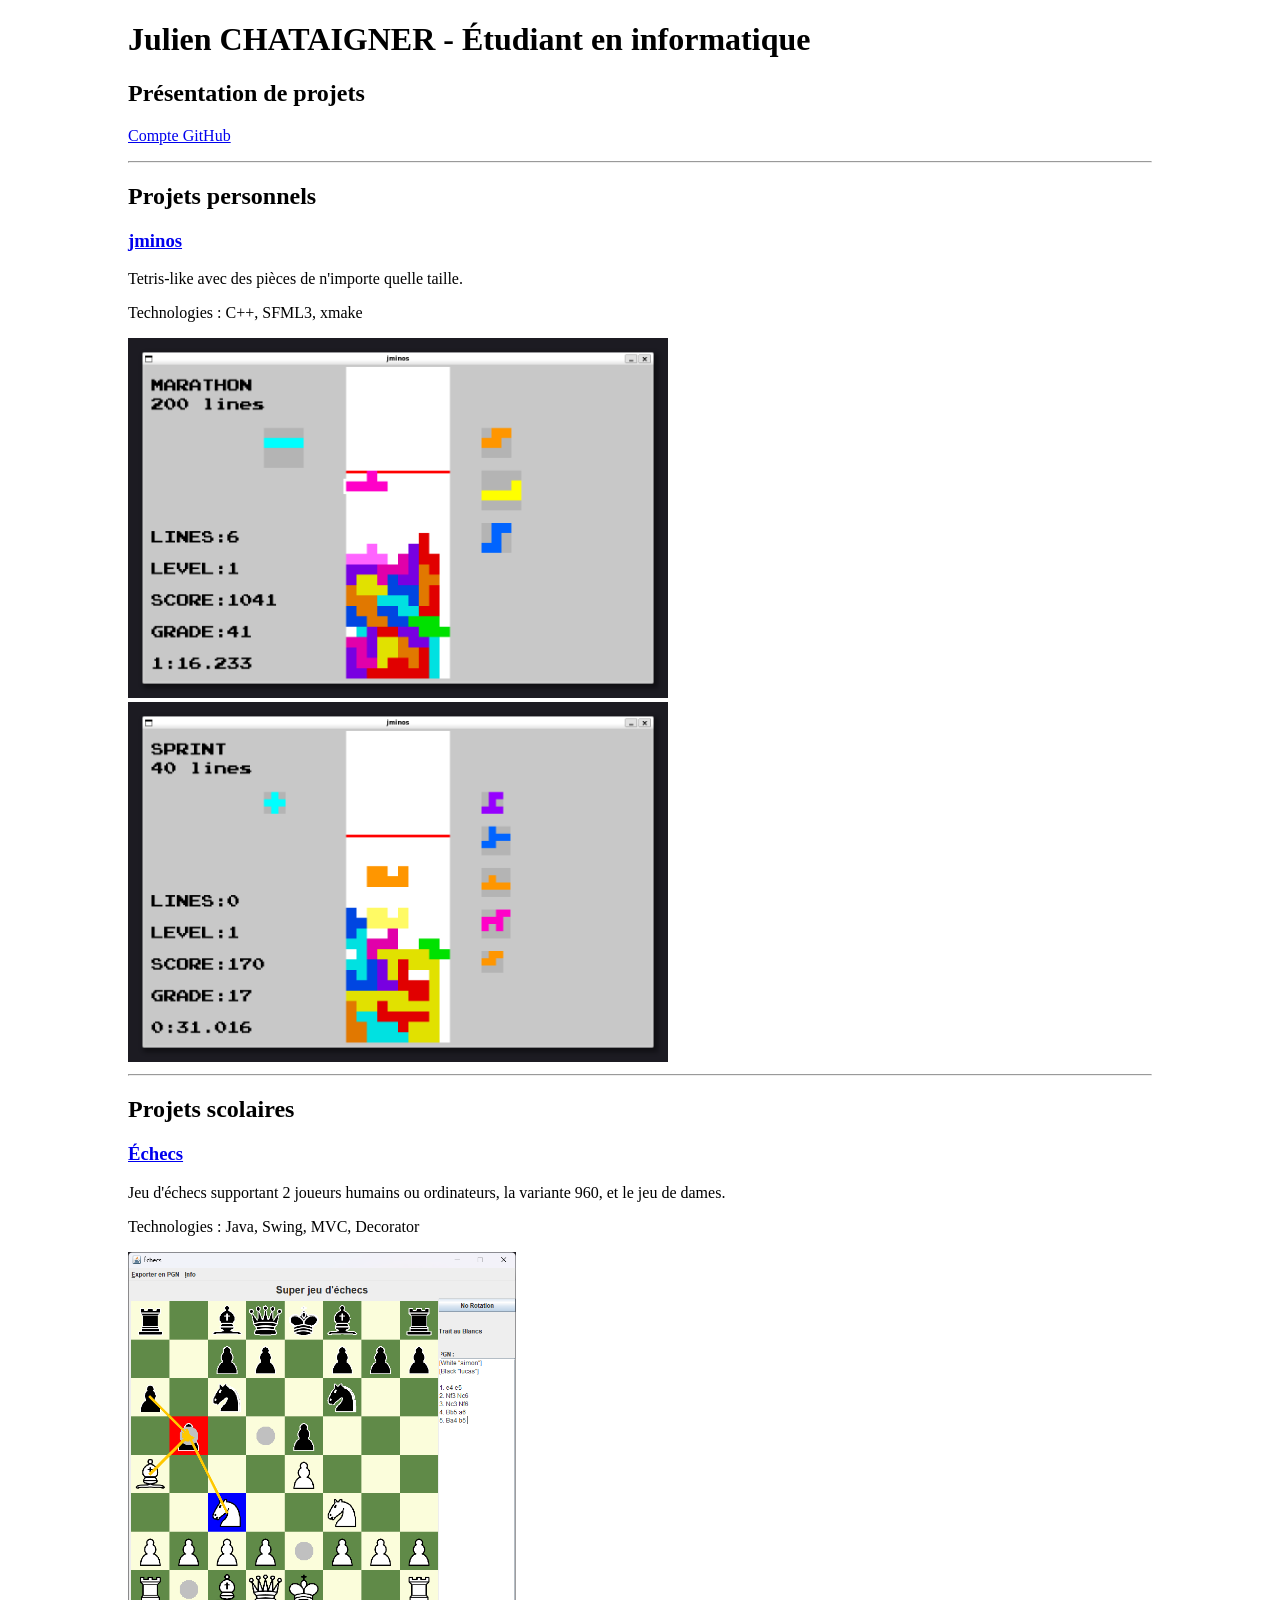
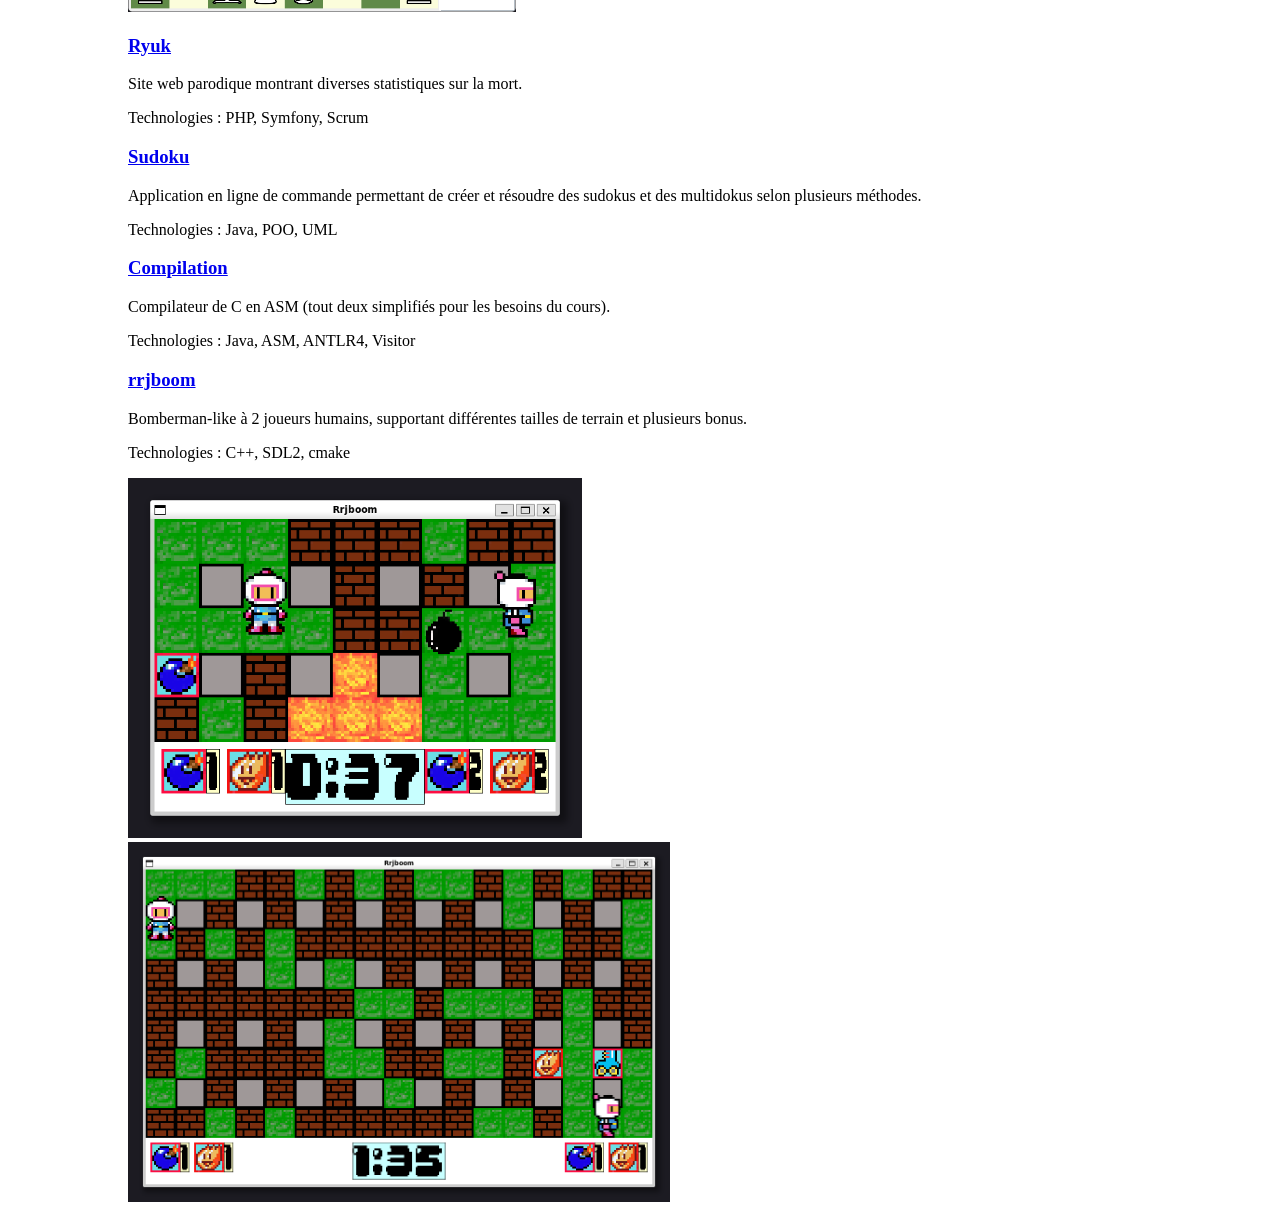
==== CV/index.html @ 771ffb71 "ajout site CV" ====
<!DOCTYPE html>
<html>
    <head>
        <meta charset="utf8">
        <title>Projets</title>
        <style>
            body {width: 80%; margin: auto;}
            img {height: 40vh; margin-right: 5%;}
        </style>
    </head>
    <body>
        <h1>Julien CHATAIGNER - Étudiant en informatique</h1>
        <h2>Présentation de projets</h2>
        <p><a href="https://github.com/zulianc">Compte GitHub</a></p>

        <hr>
        <h2>Projets personnels</h2>

        <h3><a href="https://git.ale-pri.com/TetrisNerd/jminos">jminos</a></h3>
        <p>Tetris-like avec des pièces de n'importe quelle taille.</p>
        <p>Technologies : C++, SFML3, xmake</p>
        <img src="img/jminos1.png"><img src="img/jminos2.png">

        <hr>
        <h2>Projets scolaires</h2>

        <h3><a href="https://github.com/zulianc/S6-Projet_Echec">Échecs</a></h3>
        <p>Jeu d'échecs supportant 2 joueurs humains ou ordinateurs, la variante 960, et le jeu de dames.</p>
        <p>Technologies : Java, Swing, MVC, Decorator</p>
        <img src="img/chess.png">

        <h3><a href="https://github.com/RyukPolytech/Ryuk">Ryuk</a></h3>
        <p>Site web parodique montrant diverses statistiques sur la mort.</p>
        <p>Technologies : PHP, Symfony, Scrum</p>

        <h3><a href="https://github.com/zulianc/S5-sudoku">Sudoku</a></h3>
        <p>Application en ligne de commande permettant de créer et résoudre des sudokus et des multidokus selon plusieurs méthodes.</p>
        <p>Technologies : Java, POO, UML</p>

        <h3><a href="https://github.com/VirisOnGithub/compilation">Compilation</a></h3>
        <p>Compilateur de C en ASM (tout deux simplifiés pour les besoins du cours).</p>
        <p>Technologies : Java, ASM, ANTLR4, Visitor</p>

        <h3><a href="https://github.com/rayylb/rrjboom">rrjboom</a></h3>
        <p>Bomberman-like à 2 joueurs humains, supportant différentes tailles de terrain et plusieurs bonus.</p>
        <p>Technologies : C++, SDL2, cmake</p>
        <img src="img/rrjboom1.png"><img src="img/rrjboom2.png">
    </body>
</html>
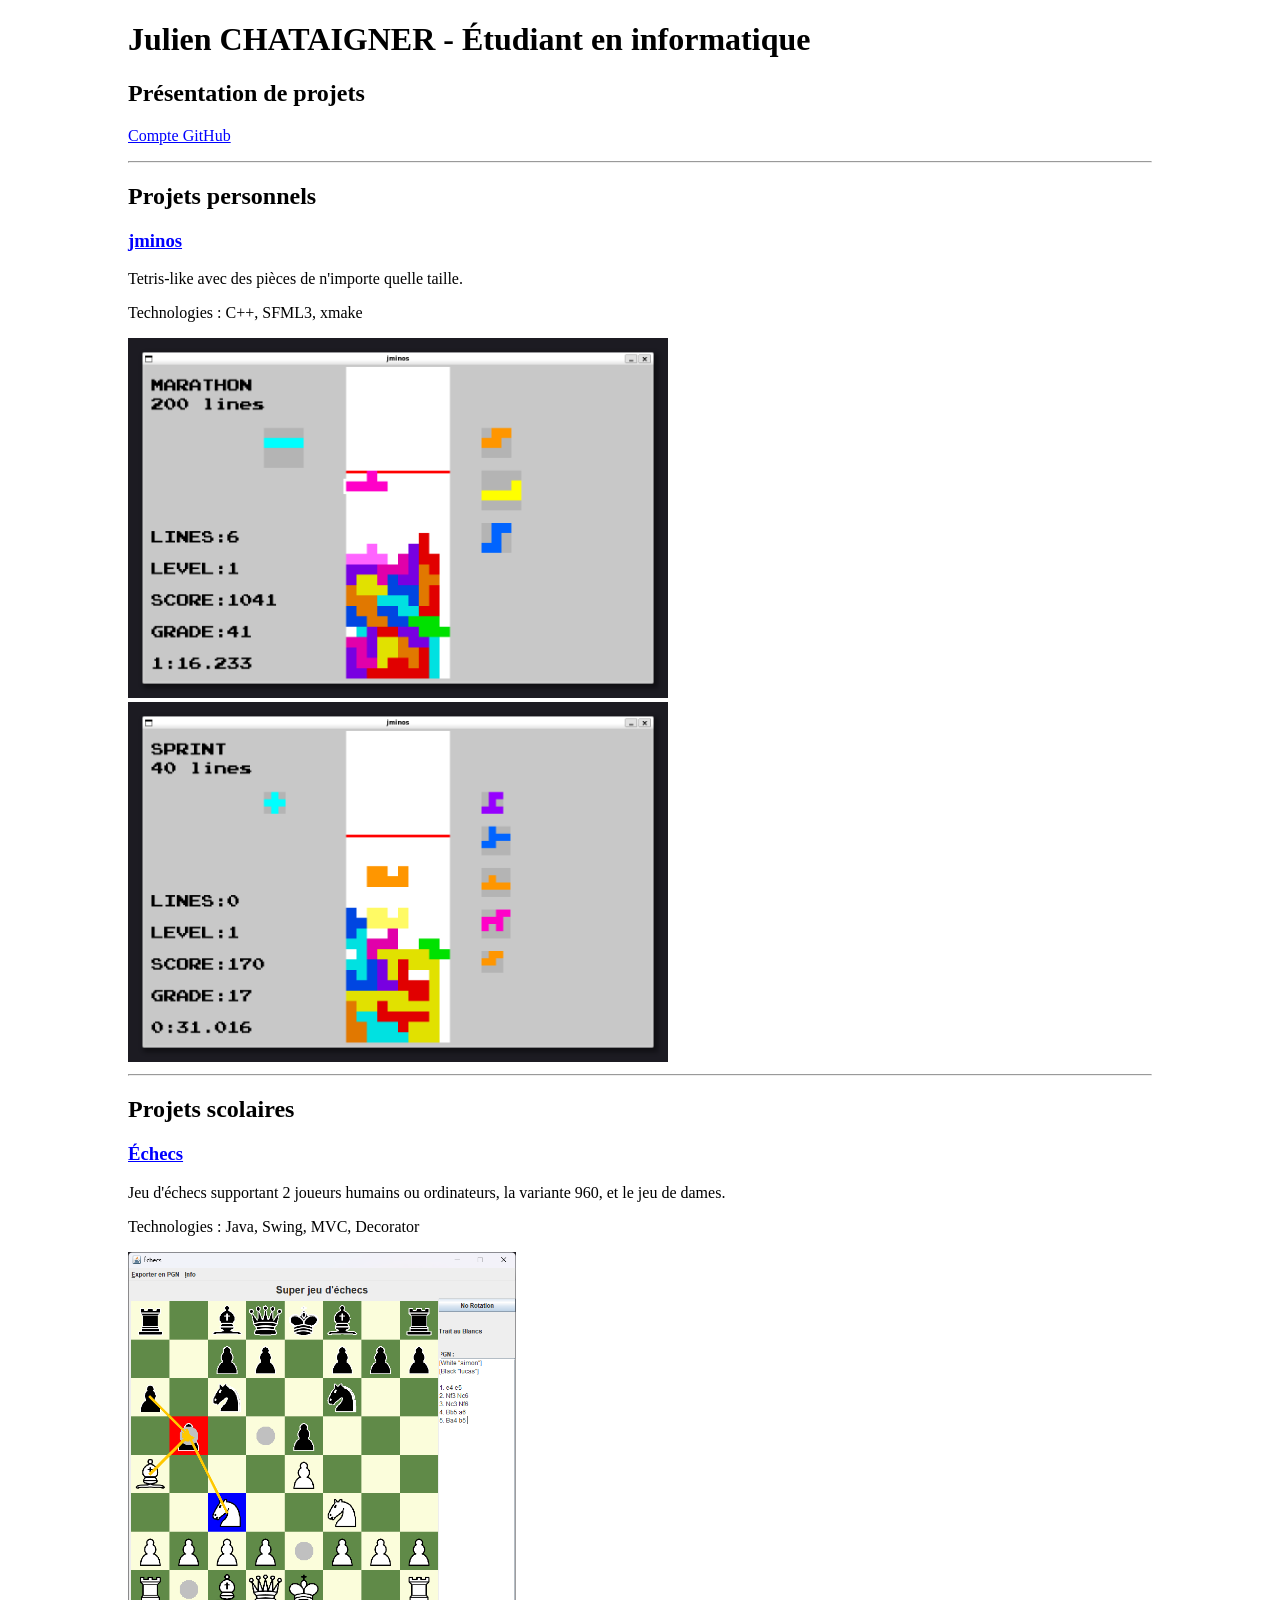
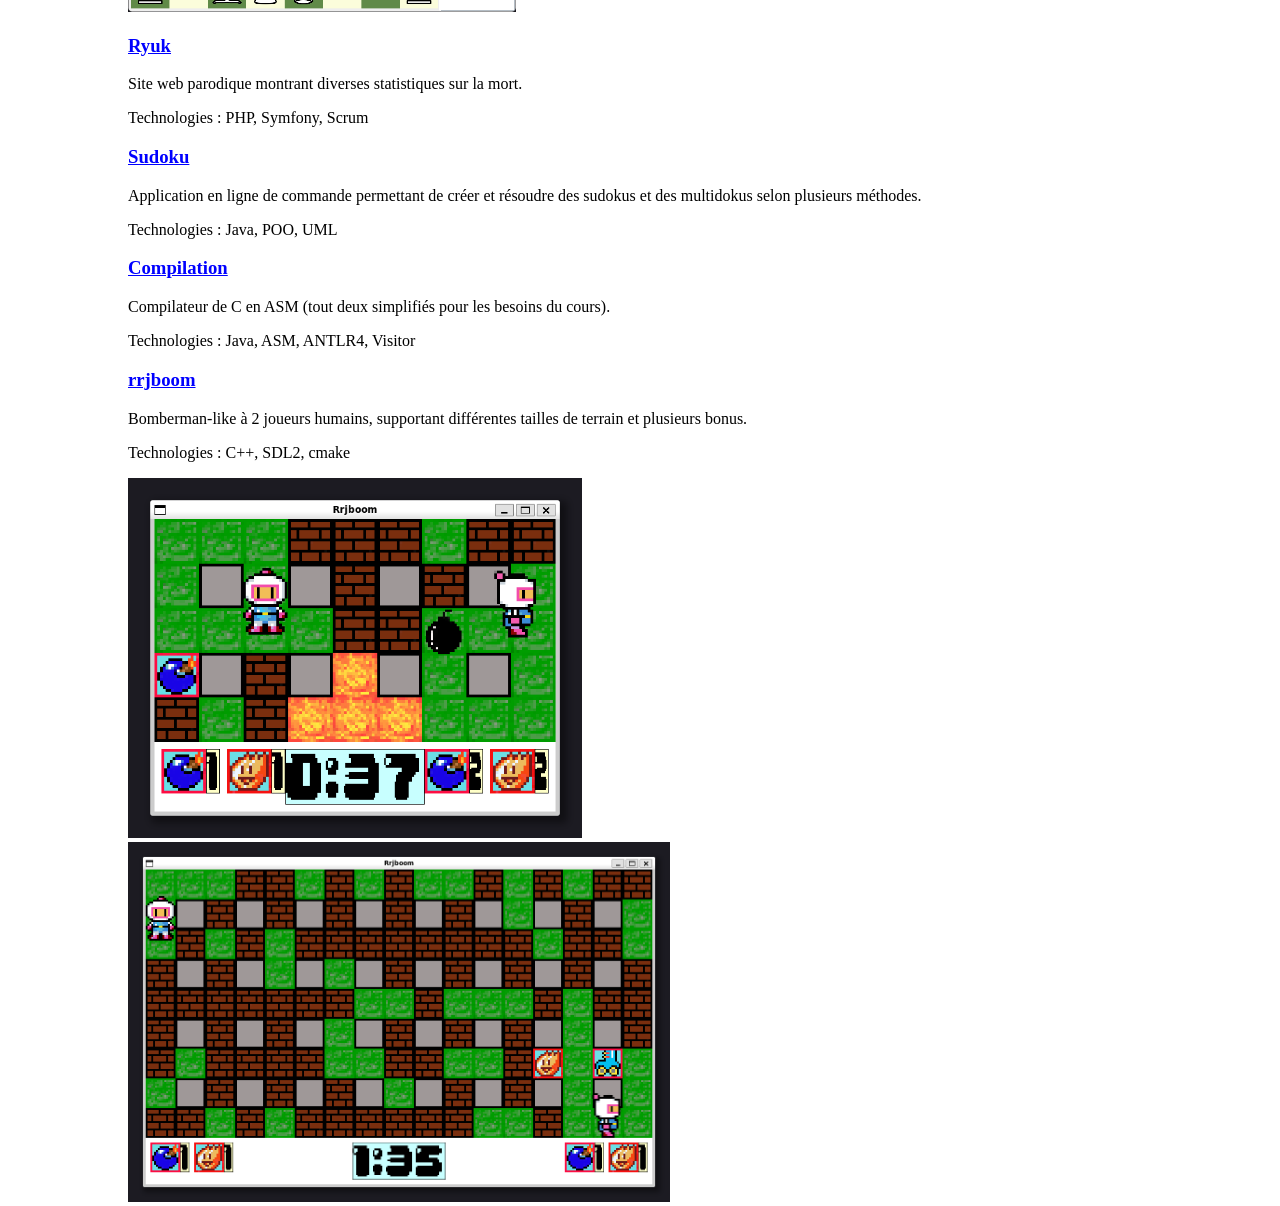
==== commit e92d1da9: "links opens in new tab" ====
--- a/CV/index.html
+++ b/CV/index.html
@@ -6,17 +6,19 @@
         <style>
             body {width: 80%; margin: auto;}
             img {height: 40vh; margin-right: 5%;}
+            a {color: blue;}
+            a:hover {color: blueviolet;}
         </style>
     </head>
     <body>
         <h1>Julien CHATAIGNER - Étudiant en informatique</h1>
         <h2>Présentation de projets</h2>
-        <p><a href="https://github.com/zulianc">Compte GitHub</a></p>
+        <p><a href="https://github.com/zulianc" target="_blank">Compte GitHub</a></p>
 
         <hr>
         <h2>Projets personnels</h2>
 
-        <h3><a href="https://git.ale-pri.com/TetrisNerd/jminos">jminos</a></h3>
+        <h3><a href="https://git.ale-pri.com/TetrisNerd/jminos" target="_blank">jminos</a></h3>
         <p>Tetris-like avec des pièces de n'importe quelle taille.</p>
         <p>Technologies : C++, SFML3, xmake</p>
         <img src="img/jminos1.png"><img src="img/jminos2.png">
@@ -24,24 +26,24 @@
         <hr>
         <h2>Projets scolaires</h2>
 
-        <h3><a href="https://github.com/zulianc/S6-Projet_Echec">Échecs</a></h3>
+        <h3><a href="https://github.com/zulianc/S6-Projet_Echec" target="_blank">Échecs</a></h3>
         <p>Jeu d'échecs supportant 2 joueurs humains ou ordinateurs, la variante 960, et le jeu de dames.</p>
         <p>Technologies : Java, Swing, MVC, Decorator</p>
         <img src="img/chess.png">
 
-        <h3><a href="https://github.com/RyukPolytech/Ryuk">Ryuk</a></h3>
+        <h3><a href="https://github.com/RyukPolytech/Ryuk" target="_blank">Ryuk</a></h3>
         <p>Site web parodique montrant diverses statistiques sur la mort.</p>
         <p>Technologies : PHP, Symfony, Scrum</p>
 
-        <h3><a href="https://github.com/zulianc/S5-sudoku">Sudoku</a></h3>
+        <h3><a href="https://github.com/zulianc/S5-sudoku" target="_blank">Sudoku</a></h3>
         <p>Application en ligne de commande permettant de créer et résoudre des sudokus et des multidokus selon plusieurs méthodes.</p>
         <p>Technologies : Java, POO, UML</p>
 
-        <h3><a href="https://github.com/VirisOnGithub/compilation">Compilation</a></h3>
+        <h3><a href="https://github.com/VirisOnGithub/compilation" target="_blank">Compilation</a></h3>
         <p>Compilateur de C en ASM (tout deux simplifiés pour les besoins du cours).</p>
         <p>Technologies : Java, ASM, ANTLR4, Visitor</p>
 
-        <h3><a href="https://github.com/rayylb/rrjboom">rrjboom</a></h3>
+        <h3><a href="https://github.com/rayylb/rrjboom" target="_blank">rrjboom</a></h3>
         <p>Bomberman-like à 2 joueurs humains, supportant différentes tailles de terrain et plusieurs bonus.</p>
         <p>Technologies : C++, SDL2, cmake</p>
         <img src="img/rrjboom1.png"><img src="img/rrjboom2.png">
